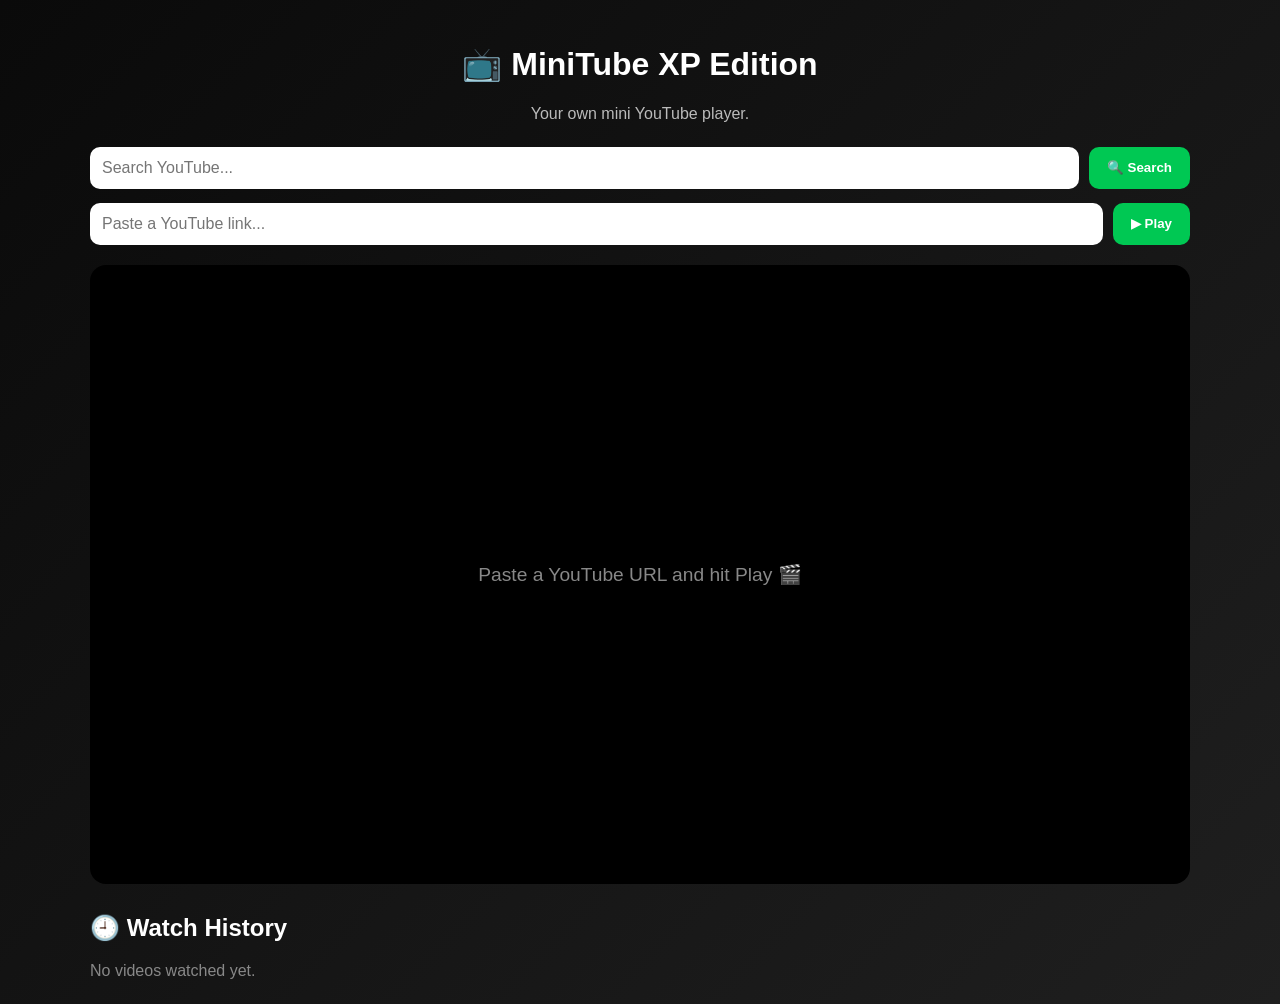
==== ad-free.html @ c1b8dd28 "adding files" ====
<!DOCTYPE html>
<html lang="en">
<head>
  <meta charset="UTF-8" />
  <meta name="viewport" content="width=device-width, initial-scale=1.0" />
  <title>MiniTube XP Edition</title>
  <link rel="stylesheet" href="style.css" />
</head>
<body>
  <div class="app">
    <header>
      <h1>📺 MiniTube XP Edition</h1>
      <p>Your own mini YouTube player.</p>
    </header>

    <div class="toolbar">
      <input id="searchInput" type="text" placeholder="Search YouTube..." />
      <button id="searchBtn">🔍 Search</button>
    </div>

    <div class="toolbar">
      <input id="urlInput" type="text" placeholder="Paste a YouTube link..." />
      <button id="playBtn">▶ Play</button>
    </div>

    <div id="playerContainer">
      <div class="placeholder">Paste a YouTube URL and hit Play 🎬</div>
    </div>

    <section class="history-section">
      <h2>🕘 Watch History</h2>
      <div id="history"></div>
    </section>
  </div>

  <script src="script.js"></script>
</body>
</html>
---- style.css ----
body {
  margin: 0;
  font-family: Arial, sans-serif;
  background: linear-gradient(135deg, #0a0a0a, #1f1f1f);
  color: white;
}

.app {
  max-width: 1100px;
  margin: auto;
  padding: 24px;
}

header {
  text-align: center;
  margin-bottom: 24px;
}

header p {
  color: #bbb;
}

.toolbar {
  display: flex;
  gap: 10px;
  margin-bottom: 14px;
  flex-wrap: wrap;
}

input {
  flex: 1;
  min-width: 250px;
  padding: 12px;
  border: none;
  border-radius: 10px;
  font-size: 16px;
}

button {
  padding: 12px 18px;
  border: none;
  border-radius: 10px;
  background: #00c853;
  color: white;
  font-weight: bold;
  cursor: pointer;
}

button:hover {
  background: #00a844;
}

#playerContainer {
  width: 100%;
  aspect-ratio: 16 / 9;
  background: black;
  border-radius: 16px;
  overflow: hidden;
  display: flex;
  align-items: center;
  justify-content: center;
  margin-top: 20px;
}

#playerContainer iframe {
  width: 100%;
  height: 100%;
  border: none;
}

.placeholder {
  color: #888;
  font-size: 1.2rem;
}

.history-section {
  margin-top: 30px;
}

#history {
  display: flex;
  flex-direction: column;
  gap: 10px;
}

.history-item {
  background: #222;
  padding: 12px;
  border-radius: 10px;
  cursor: pointer;
  transition: 0.2s;
}

.history-item:hover {
  background: #333;
}

.history-title {
  font-weight: bold;
}

.history-channel {
  font-size: 0.9rem;
  color: #aaa;
  margin-top: 3px;
}
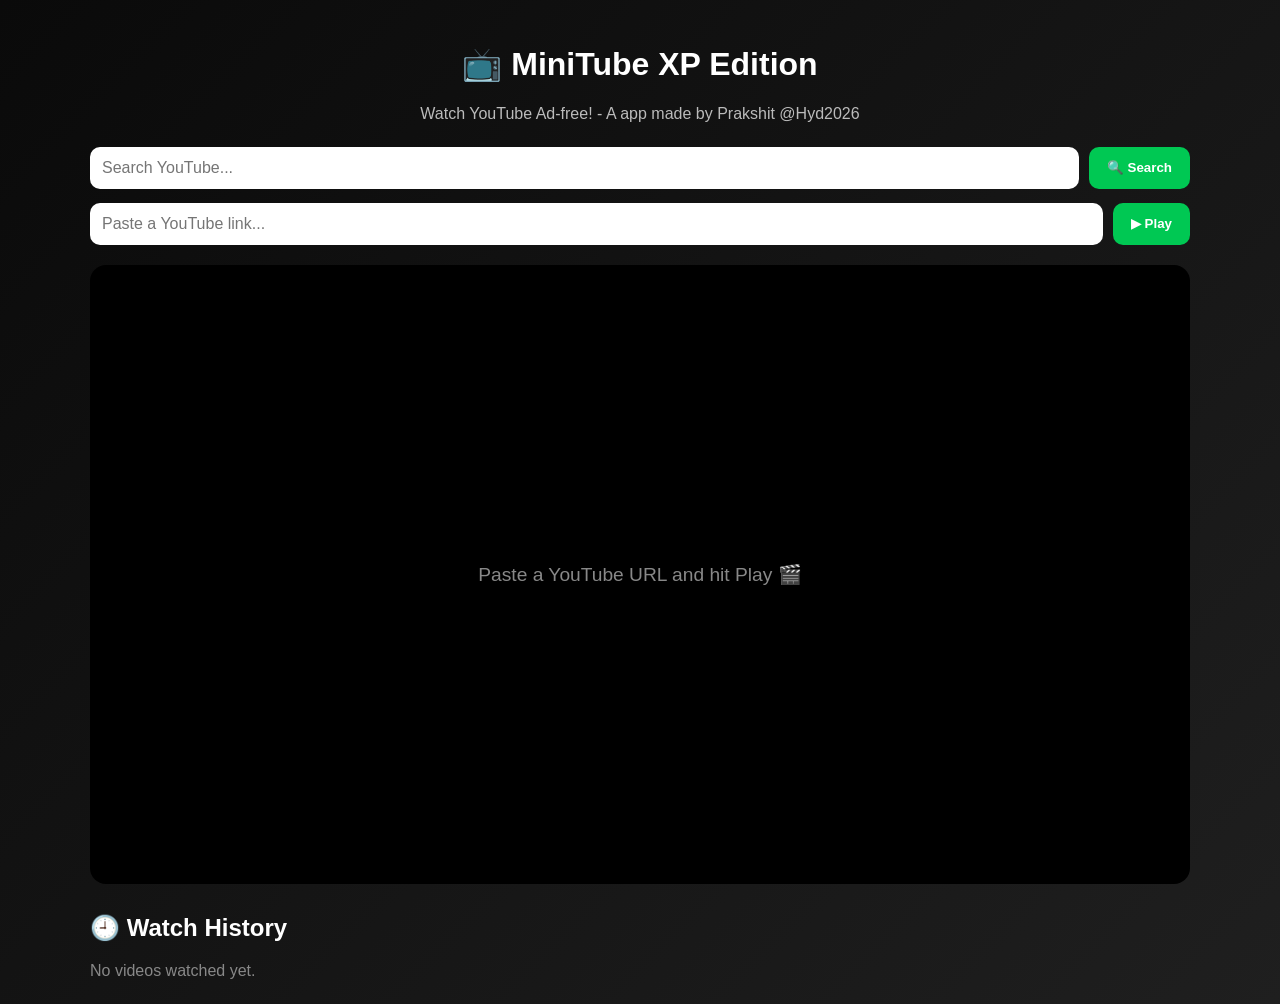
==== commit 9b56892a: "Update description to highlight ad-free feature" ====
--- a/ad-free.html
+++ b/ad-free.html
@@ -10,7 +10,8 @@
   <div class="app">
     <header>
       <h1>📺 MiniTube XP Edition</h1>
-      <p>Your own mini YouTube player.</p>
+      <p>Watch YouTube Ad-free! - A app made by <span class="credits">Prakshit</span> @Hyd2026</p>
+      
     </header>
 
     <div class="toolbar">
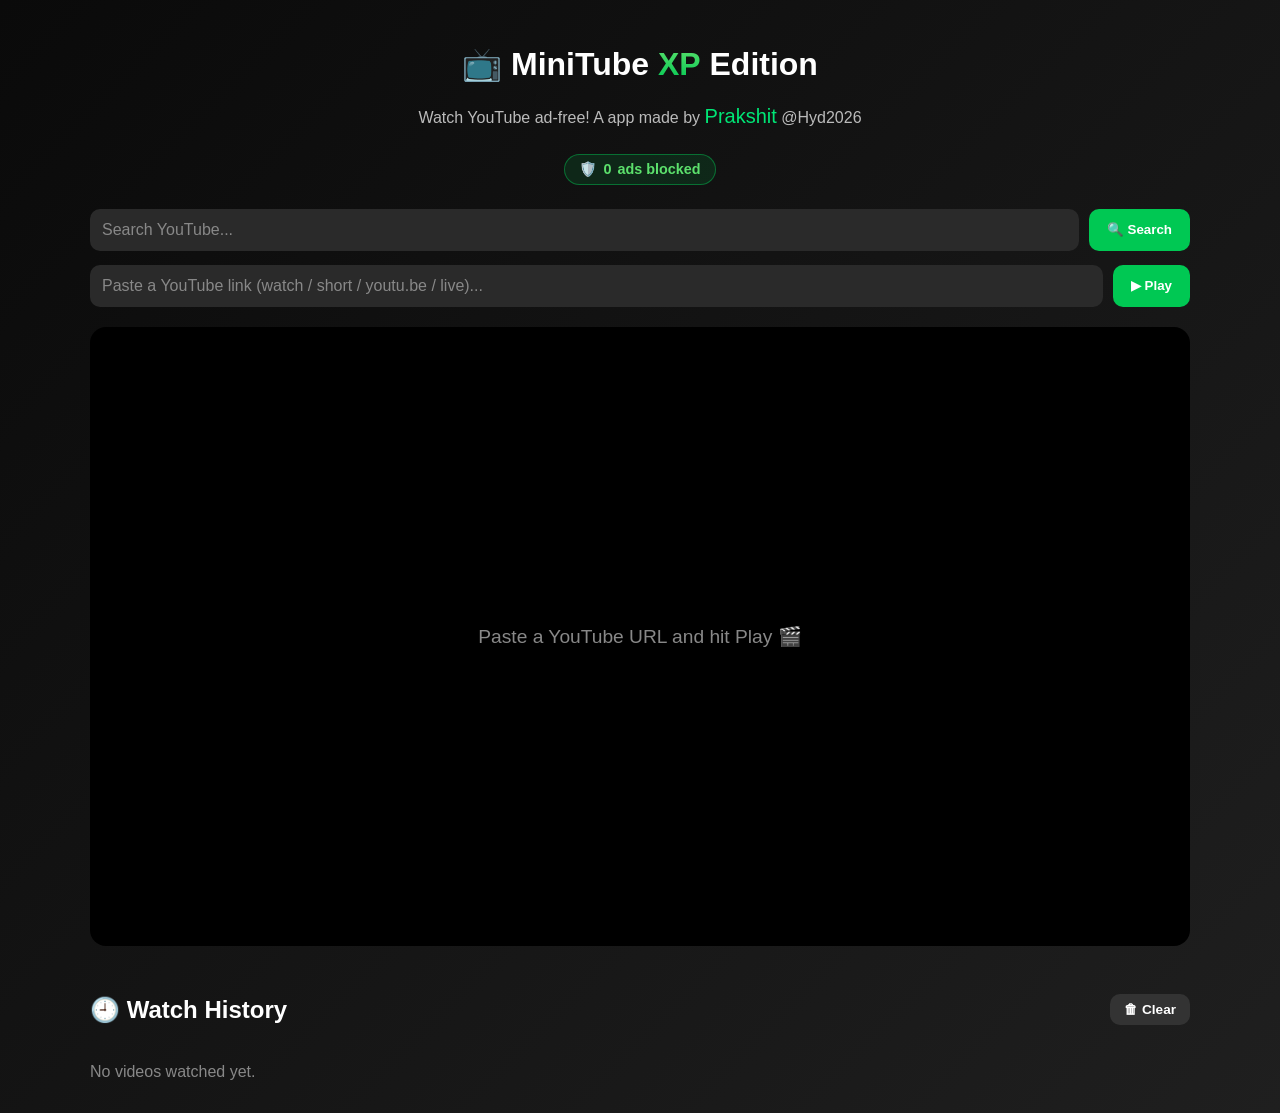
==== commit c4f4e0b1: "MiniTube v2: built-in AdBlocker engine, real video titles, thumbnails, start-time support, toast not" ====
--- a/ad-free.html
+++ b/ad-free.html
@@ -3,15 +3,17 @@
 <head>
   <meta charset="UTF-8" />
   <meta name="viewport" content="width=device-width, initial-scale=1.0" />
-  <title>MiniTube XP Edition</title>
+  <title>MiniTube XP Edition — Ad-free YouTube</title>
   <link rel="stylesheet" href="style.css" />
 </head>
 <body>
   <div class="app">
     <header>
-      <h1>📺 MiniTube XP Edition</h1>
-      <p>Watch YouTube Ad-free! - A app made by <span class="credits">Prakshit</span> @Hyd2026</p>
-      
+      <h1>📺 MiniTube <span class="xp">XP</span> Edition</h1>
+      <p>Watch YouTube ad-free! A app made by <span class="credits">Prakshit</span> @Hyd2026</p>
+      <div class="shield" id="shield" title="AdBlocker: blocked requests are removed automatically">
+        🛡️ <span id="blockedCount">0</span> ads blocked
+      </div>
     </header>
 
     <div class="toolbar">
@@ -20,20 +22,25 @@
     </div>
 
     <div class="toolbar">
-      <input id="urlInput" type="text" placeholder="Paste a YouTube link..." />
+      <input id="urlInput" type="text" placeholder="Paste a YouTube link (watch / short / youtu.be / live)..." />
       <button id="playBtn">▶ Play</button>
     </div>
 
     <div id="playerContainer">
-      <div class="placeholder">Paste a YouTube URL and hit Play 🎬</div>
+      <div class="placeholder" id="placeholder">Paste a YouTube URL and hit Play 🎬</div>
     </div>
 
     <section class="history-section">
-      <h2>🕘 Watch History</h2>
+      <div class="history-head">
+        <h2>🕘 Watch History</h2>
+        <button id="clearHistoryBtn" class="btn-small" title="Clear all history">🗑 Clear</button>
+      </div>
       <div id="history"></div>
     </section>
   </div>
 
+  <div id="toast" class="toast"></div>
+
   <script src="script.js"></script>
 </body>
 </html>
--- a/style.css
+++ b/style.css
@@ -20,6 +20,47 @@
   color: #bbb;
 }
 
+.xp {
+  background: linear-gradient(180deg, #5ce06c, #00c853);
+  -webkit-background-clip: text;
+  background-clip: text;
+  color: transparent;
+  font-weight: 900;
+}
+
+.credits {
+  font-size: 1.25rem;
+  color: #00e676;
+}
+
+/* ---------- AdBlocker shield badge ---------- */
+.shield {
+  display: inline-flex;
+  align-items: center;
+  gap: 6px;
+  margin-top: 10px;
+  padding: 6px 14px;
+  border-radius: 999px;
+  background: rgba(0, 200, 83, 0.12);
+  border: 1px solid rgba(0, 200, 83, 0.45);
+  color: #5ce06c;
+  font-size: 0.9rem;
+  font-weight: bold;
+  cursor: default;
+  user-select: none;
+}
+
+.shield.bump {
+  animation: bump 0.3s ease;
+}
+
+@keyframes bump {
+  0% { transform: scale(1); }
+  40% { transform: scale(1.15); }
+  100% { transform: scale(1); }
+}
+
+/* ---------- toolbar ---------- */
 .toolbar {
   display: flex;
   gap: 10px;
@@ -34,7 +75,12 @@
   border: none;
   border-radius: 10px;
   font-size: 16px;
-}
+  background: #2a2a2a;
+  color: white;
+}
+
+input::placeholder { color: #888; }
+input:focus { outline: 2px solid #00c853; }
 
 button {
   padding: 12px 18px;
@@ -44,12 +90,21 @@
   color: white;
   font-weight: bold;
   cursor: pointer;
-}
-
-button:hover {
-  background: #00a844;
-}
-
+  transition: 0.15s;
+}
+
+button:hover { background: #00a844; }
+button:active { transform: scale(0.97); }
+
+.btn-small {
+  padding: 8px 14px;
+  font-size: 0.85rem;
+  background: #333;
+}
+
+.btn-small:hover { background: #d32f2f; }
+
+/* ---------- player ---------- */
 #playerContainer {
   width: 100%;
   aspect-ratio: 16 / 9;
@@ -60,6 +115,7 @@
   align-items: center;
   justify-content: center;
   margin-top: 20px;
+  position: relative;
 }
 
 #playerContainer iframe {
@@ -71,10 +127,29 @@
 .placeholder {
   color: #888;
   font-size: 1.2rem;
-}
-
-.history-section {
-  margin-top: 30px;
+  text-align: center;
+  padding: 0 16px;
+}
+
+.spinner {
+  width: 44px;
+  height: 44px;
+  border: 4px solid #333;
+  border-top-color: #00c853;
+  border-radius: 50%;
+  animation: spin 0.8s linear infinite;
+}
+
+@keyframes spin { to { transform: rotate(360deg); } }
+
+/* ---------- history ---------- */
+.history-section { margin-top: 30px; }
+
+.history-head {
+  display: flex;
+  align-items: center;
+  justify-content: space-between;
+  margin-bottom: 12px;
 }
 
 #history {
@@ -85,22 +160,74 @@
 
 .history-item {
   background: #222;
-  padding: 12px;
-  border-radius: 10px;
+  border-radius: 10px;
+  display: flex;
+  align-items: center;
+  gap: 12px;
+  padding: 8px;
   cursor: pointer;
   transition: 0.2s;
 }
 
-.history-item:hover {
-  background: #333;
-}
+.history-item:hover { background: #333; }
+
+.history-thumb {
+  width: 96px;
+  height: 54px;
+  border-radius: 6px;
+  object-fit: cover;
+  background: #111;
+  flex: none;
+}
+
+.history-body { flex: 1; min-width: 0; }
 
 .history-title {
   font-weight: bold;
+  white-space: nowrap;
+  overflow: hidden;
+  text-overflow: ellipsis;
 }
 
 .history-channel {
-  font-size: 0.9rem;
+  font-size: 0.85rem;
   color: #aaa;
   margin-top: 3px;
 }
+
+.history-del {
+  flex: none;
+  background: transparent;
+  color: #888;
+  font-size: 1rem;
+  padding: 8px 10px;
+}
+
+.history-del:hover { background: rgba(211, 47, 47, 0.2); color: #ff6b6b; }
+
+.empty-note { color: #888; padding: 8px 0; }
+
+/* ---------- toast ---------- */
+.toast {
+  position: fixed;
+  bottom: 24px;
+  left: 50%;
+  transform: translateX(-50%) translateY(80px);
+  background: #2a2a2a;
+  border: 1px solid #00c853;
+  color: white;
+  padding: 12px 20px;
+  border-radius: 10px;
+  font-size: 0.95rem;
+  opacity: 0;
+  transition: 0.25s;
+  pointer-events: none;
+  z-index: 50;
+}
+
+.toast.show {
+  opacity: 1;
+  transform: translateX(-50%) translateY(0);
+}
+
+.toast.error { border-color: #d32f2f; }
